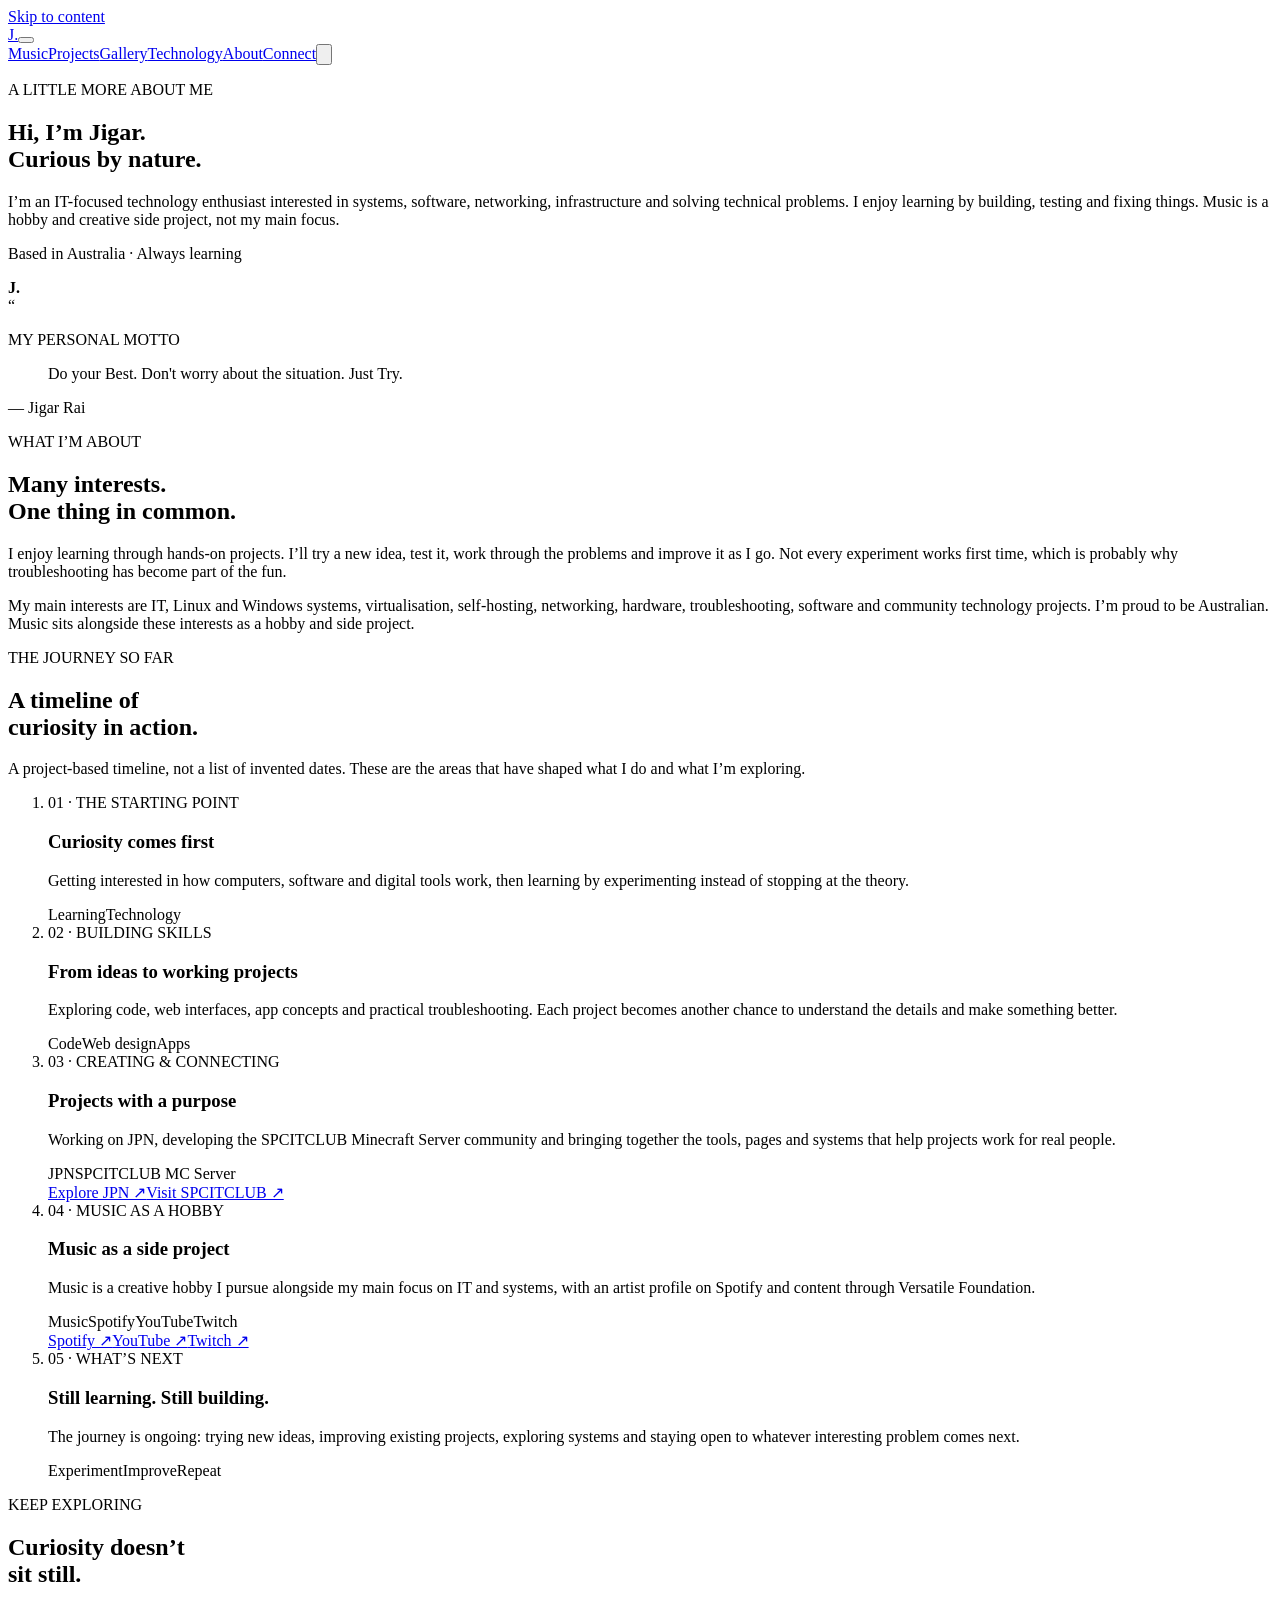
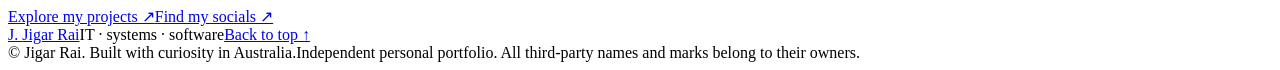
==== docs/about/index.html @ 4fe6c387 "Fix site-wide navigation and clean About route" ====
<!doctype html>
<html lang="en-AU" data-theme="light">
<head>
<meta charset="utf-8"><meta name="viewport" content="width=device-width,initial-scale=1"><meta name="theme-color" content="#f5f5f7">
<meta name="description" content="About Jigar Rai, an IT-focused technology enthusiast interested in systems, software, networking and hands-on technical projects. Music is a personal side project.">
<meta property="og:title" content="About Jigar Rai"><meta property="og:description" content="A little more about the person behind the music, code and technology projects.">
<title>About Me — Jigar Rai</title><link rel="icon" href="/site/assets/favicon.svg" type="image/svg+xml"><link rel="stylesheet" href="/site/style.css"><script defer src="/site/script.js"></script>
</head>
<body>
<a class="skip-link" href="#main">Skip to content</a>
<header class="global-nav"><a class="brand" href="/site/#home" aria-label="Jigar Rai home">J.</a><button class="nav-toggle" type="button" aria-expanded="false" aria-controls="nav-links" aria-label="Open menu"><span></span><span></span></button><nav class="nav-links" id="nav-links" aria-label="Main navigation"><a href="/site/#music">Music</a><a href="/site/#projects">Projects</a><a href="/site/gallery.html">Gallery</a><a href="/site/#technology">Technology</a><a href="/site/about/" aria-current="page">About</a><a href="/site/#connect">Connect</a><button class="theme-toggle" type="button" aria-label="Switch appearance" title="Toggle light and dark mode"><svg viewBox="0 0 24 24" aria-hidden="true"><path d="M20.5 15.5A8.5 8.5 0 0 1 8.5 3.5 8.5 8.5 0 1 0 20.5 15.5Z"/></svg></button></nav></header>
<main id="main">
<section class="about-hero"><div class="about-hero-inner"><p class="kicker">A LITTLE MORE ABOUT ME</p><h1>Hi, I’m Jigar.<br><span>Curious by nature.</span></h1><p class="about-intro">I’m an IT-focused technology enthusiast interested in systems, software, networking, infrastructure and solving technical problems. I enjoy learning by building, testing and fixing things. Music is a hobby and creative side project, not my main focus.</p><p class="about-location">Based in Australia <span>·</span> Always learning</p></div><div class="about-orb" aria-hidden="true"><i></i><b>J.</b></div></section>
<section class="quote-section"><div class="quote-mark" aria-hidden="true">“</div><p class="kicker">MY PERSONAL MOTTO</p><blockquote>Do your Best. Don't worry about the situation. Just Try.</blockquote><span class="quote-credit">— Jigar Rai</span></section>
<section class="about-story"><div class="story-heading"><p class="kicker">WHAT I’M ABOUT</p><h2>Many interests.<br><span>One thing in common.</span></h2></div><div class="story-copy"><p>I enjoy learning through hands-on projects. I’ll try a new idea, test it, work through the problems and improve it as I go. Not every experiment works first time, which is probably why troubleshooting has become part of the fun.</p><p>My main interests are IT, Linux and Windows systems, virtualisation, self-hosting, networking, hardware, troubleshooting, software and community technology projects. I’m proud to be Australian. Music sits alongside these interests as a hobby and side project.</p></div></section>
<section class="timeline-section"><div class="timeline-heading"><p class="kicker">THE JOURNEY SO FAR</p><h2>A timeline of<br><span>curiosity in action.</span></h2><p class="timeline-note">A project-based timeline, not a list of invented dates. These are the areas that have shaped what I do and what I’m exploring.</p></div><ol class="timeline">
<li><span class="timeline-dot"></span><div class="timeline-card"><span class="timeline-step">01 · THE STARTING POINT</span><h3>Curiosity comes first</h3><p>Getting interested in how computers, software and digital tools work, then learning by experimenting instead of stopping at the theory.</p><div class="timeline-tags"><span>Learning</span><span>Technology</span></div></div></li>
<li><span class="timeline-dot"></span><div class="timeline-card"><span class="timeline-step">02 · BUILDING SKILLS</span><h3>From ideas to working projects</h3><p>Exploring code, web interfaces, app concepts and practical troubleshooting. Each project becomes another chance to understand the details and make something better.</p><div class="timeline-tags"><span>Code</span><span>Web design</span><span>Apps</span></div></div></li>
<li><span class="timeline-dot"></span><div class="timeline-card"><span class="timeline-step">03 · CREATING & CONNECTING</span><h3>Projects with a purpose</h3><p>Working on JPN, developing the SPCITCLUB Minecraft Server community and bringing together the tools, pages and systems that help projects work for real people.</p><div class="timeline-tags"><span>JPN</span><span>SPCITCLUB MC Server</span></div><div class="timeline-links"><a href="https://jigar1234nob.github.io/JPN/" target="_blank" rel="noopener noreferrer">Explore JPN ↗</a><a href="https://spcitclub.me" target="_blank" rel="noopener noreferrer">Visit SPCITCLUB ↗</a></div></div></li>
<li><span class="timeline-dot"></span><div class="timeline-card"><span class="timeline-step">04 · MUSIC AS A HOBBY</span><h3>Music as a side project</h3><p>Music is a creative hobby I pursue alongside my main focus on IT and systems, with an artist profile on Spotify and content through Versatile Foundation.</p><div class="timeline-tags"><span>Music</span><span>Spotify</span><span>YouTube</span><span>Twitch</span></div><div class="timeline-links"><a href="https://open.spotify.com/artist/1ihmgGU9tknCs3DzSl9rHp?si=26b432162ead4dad" target="_blank" rel="noopener noreferrer">Spotify ↗</a><a href="https://www.youtube.com/@VersatileFoundation" target="_blank" rel="noopener noreferrer">YouTube ↗</a><a href="https://twitch.tv/versatilefoundation" target="_blank" rel="noopener noreferrer">Twitch ↗</a></div></div></li>
<li><span class="timeline-dot"></span><div class="timeline-card"><span class="timeline-step">05 · WHAT’S NEXT</span><h3>Still learning. Still building.</h3><p>The journey is ongoing: trying new ideas, improving existing projects, exploring systems and staying open to whatever interesting problem comes next.</p><div class="timeline-tags"><span>Experiment</span><span>Improve</span><span>Repeat</span></div></div></li>
</ol></section>
<section class="about-bottom"><p class="kicker">KEEP EXPLORING</p><h2>Curiosity doesn’t<br><span>sit still.</span></h2><div class="links"><a href="/site/#projects">Explore my projects ↗</a><a href="/site/#connect">Find my socials ↗</a></div></section>
</main>
<footer class="footer"><div class="footer-top"><a class="footer-brand" href="/site/#home">J. <span>Jigar Rai</span></a><span>IT · systems · software</span><a href="#main">Back to top ↑</a></div><div class="footer-bottom"><span>© <span id="year"></span> Jigar Rai. Built with curiosity in Australia.</span><span>Independent personal portfolio. All third-party names and marks belong to their owners.</span></div></footer>
</body></html>
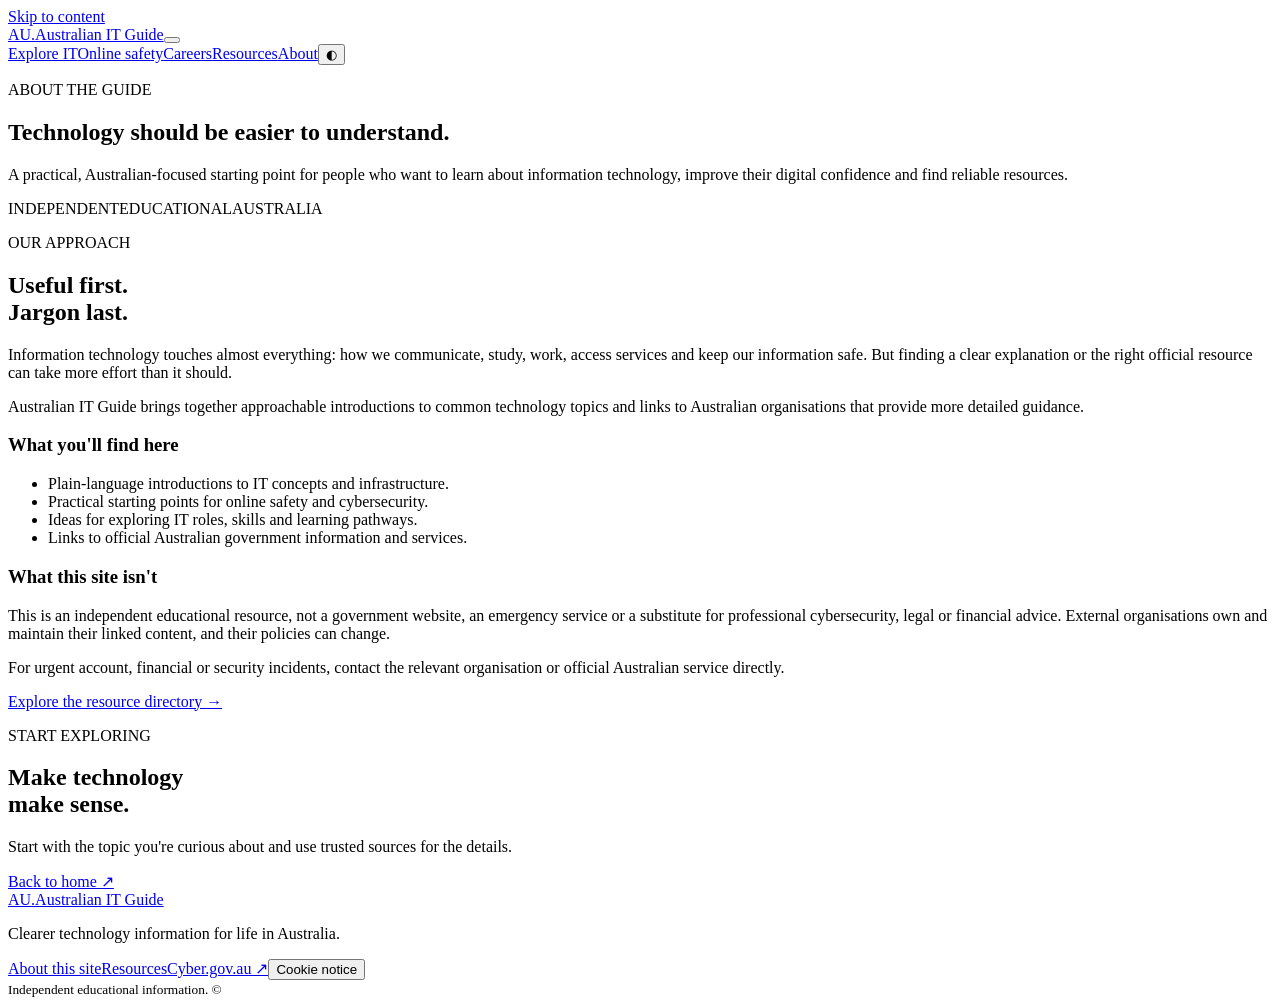
==== commit 306a86ea: "Replace portfolio with Australian IT information website" ====
--- a/docs/about/index.html
+++ b/docs/about/index.html
@@ -1,26 +1,2 @@
 <!doctype html>
-<html lang="en-AU" data-theme="light">
-<head>
-<meta charset="utf-8"><meta name="viewport" content="width=device-width,initial-scale=1"><meta name="theme-color" content="#f5f5f7">
-<meta name="description" content="About Jigar Rai, an IT-focused technology enthusiast interested in systems, software, networking and hands-on technical projects. Music is a personal side project.">
-<meta property="og:title" content="About Jigar Rai"><meta property="og:description" content="A little more about the person behind the music, code and technology projects.">
-<title>About Me — Jigar Rai</title><link rel="icon" href="/site/assets/favicon.svg" type="image/svg+xml"><link rel="stylesheet" href="/site/style.css"><script defer src="/site/script.js"></script>
-</head>
-<body>
-<a class="skip-link" href="#main">Skip to content</a>
-<header class="global-nav"><a class="brand" href="/site/#home" aria-label="Jigar Rai home">J.</a><button class="nav-toggle" type="button" aria-expanded="false" aria-controls="nav-links" aria-label="Open menu"><span></span><span></span></button><nav class="nav-links" id="nav-links" aria-label="Main navigation"><a href="/site/#music">Music</a><a href="/site/#projects">Projects</a><a href="/site/gallery.html">Gallery</a><a href="/site/#technology">Technology</a><a href="/site/about/" aria-current="page">About</a><a href="/site/#connect">Connect</a><button class="theme-toggle" type="button" aria-label="Switch appearance" title="Toggle light and dark mode"><svg viewBox="0 0 24 24" aria-hidden="true"><path d="M20.5 15.5A8.5 8.5 0 0 1 8.5 3.5 8.5 8.5 0 1 0 20.5 15.5Z"/></svg></button></nav></header>
-<main id="main">
-<section class="about-hero"><div class="about-hero-inner"><p class="kicker">A LITTLE MORE ABOUT ME</p><h1>Hi, I’m Jigar.<br><span>Curious by nature.</span></h1><p class="about-intro">I’m an IT-focused technology enthusiast interested in systems, software, networking, infrastructure and solving technical problems. I enjoy learning by building, testing and fixing things. Music is a hobby and creative side project, not my main focus.</p><p class="about-location">Based in Australia <span>·</span> Always learning</p></div><div class="about-orb" aria-hidden="true"><i></i><b>J.</b></div></section>
-<section class="quote-section"><div class="quote-mark" aria-hidden="true">“</div><p class="kicker">MY PERSONAL MOTTO</p><blockquote>Do your Best. Don't worry about the situation. Just Try.</blockquote><span class="quote-credit">— Jigar Rai</span></section>
-<section class="about-story"><div class="story-heading"><p class="kicker">WHAT I’M ABOUT</p><h2>Many interests.<br><span>One thing in common.</span></h2></div><div class="story-copy"><p>I enjoy learning through hands-on projects. I’ll try a new idea, test it, work through the problems and improve it as I go. Not every experiment works first time, which is probably why troubleshooting has become part of the fun.</p><p>My main interests are IT, Linux and Windows systems, virtualisation, self-hosting, networking, hardware, troubleshooting, software and community technology projects. I’m proud to be Australian. Music sits alongside these interests as a hobby and side project.</p></div></section>
-<section class="timeline-section"><div class="timeline-heading"><p class="kicker">THE JOURNEY SO FAR</p><h2>A timeline of<br><span>curiosity in action.</span></h2><p class="timeline-note">A project-based timeline, not a list of invented dates. These are the areas that have shaped what I do and what I’m exploring.</p></div><ol class="timeline">
-<li><span class="timeline-dot"></span><div class="timeline-card"><span class="timeline-step">01 · THE STARTING POINT</span><h3>Curiosity comes first</h3><p>Getting interested in how computers, software and digital tools work, then learning by experimenting instead of stopping at the theory.</p><div class="timeline-tags"><span>Learning</span><span>Technology</span></div></div></li>
-<li><span class="timeline-dot"></span><div class="timeline-card"><span class="timeline-step">02 · BUILDING SKILLS</span><h3>From ideas to working projects</h3><p>Exploring code, web interfaces, app concepts and practical troubleshooting. Each project becomes another chance to understand the details and make something better.</p><div class="timeline-tags"><span>Code</span><span>Web design</span><span>Apps</span></div></div></li>
-<li><span class="timeline-dot"></span><div class="timeline-card"><span class="timeline-step">03 · CREATING & CONNECTING</span><h3>Projects with a purpose</h3><p>Working on JPN, developing the SPCITCLUB Minecraft Server community and bringing together the tools, pages and systems that help projects work for real people.</p><div class="timeline-tags"><span>JPN</span><span>SPCITCLUB MC Server</span></div><div class="timeline-links"><a href="https://jigar1234nob.github.io/JPN/" target="_blank" rel="noopener noreferrer">Explore JPN ↗</a><a href="https://spcitclub.me" target="_blank" rel="noopener noreferrer">Visit SPCITCLUB ↗</a></div></div></li>
-<li><span class="timeline-dot"></span><div class="timeline-card"><span class="timeline-step">04 · MUSIC AS A HOBBY</span><h3>Music as a side project</h3><p>Music is a creative hobby I pursue alongside my main focus on IT and systems, with an artist profile on Spotify and content through Versatile Foundation.</p><div class="timeline-tags"><span>Music</span><span>Spotify</span><span>YouTube</span><span>Twitch</span></div><div class="timeline-links"><a href="https://open.spotify.com/artist/1ihmgGU9tknCs3DzSl9rHp?si=26b432162ead4dad" target="_blank" rel="noopener noreferrer">Spotify ↗</a><a href="https://www.youtube.com/@VersatileFoundation" target="_blank" rel="noopener noreferrer">YouTube ↗</a><a href="https://twitch.tv/versatilefoundation" target="_blank" rel="noopener noreferrer">Twitch ↗</a></div></div></li>
-<li><span class="timeline-dot"></span><div class="timeline-card"><span class="timeline-step">05 · WHAT’S NEXT</span><h3>Still learning. Still building.</h3><p>The journey is ongoing: trying new ideas, improving existing projects, exploring systems and staying open to whatever interesting problem comes next.</p><div class="timeline-tags"><span>Experiment</span><span>Improve</span><span>Repeat</span></div></div></li>
-</ol></section>
-<section class="about-bottom"><p class="kicker">KEEP EXPLORING</p><h2>Curiosity doesn’t<br><span>sit still.</span></h2><div class="links"><a href="/site/#projects">Explore my projects ↗</a><a href="/site/#connect">Find my socials ↗</a></div></section>
-</main>
-<footer class="footer"><div class="footer-top"><a class="footer-brand" href="/site/#home">J. <span>Jigar Rai</span></a><span>IT · systems · software</span><a href="#main">Back to top ↑</a></div><div class="footer-bottom"><span>© <span id="year"></span> Jigar Rai. Built with curiosity in Australia.</span><span>Independent personal portfolio. All third-party names and marks belong to their owners.</span></div></footer>
-</body></html>+<html lang="en-AU" data-theme="light"><head><meta charset="utf-8"><meta name="viewport" content="width=device-width,initial-scale=1"><meta name="theme-color" content="#f5f7fb"><meta name="description" content="About Australian IT Guide, an independent starting point for technology information and Australian digital resources."><title>About | Australian IT Guide</title><link rel="icon" href="/assets/favicon.svg" type="image/svg+xml"><link rel="stylesheet" href="/style.css"><script defer src="/script.js"></script></head><body><a class="skip-link" href="#main">Skip to content</a><header class="site-header"><a class="brand" href="/"><span class="brand-mark">AU<span>.</span></span><span class="brand-name">Australian IT Guide</span></a><button class="nav-toggle" aria-expanded="false" aria-controls="site-nav" aria-label="Open navigation"><span></span><span></span></button><nav class="nav-links" id="site-nav" aria-label="Main navigation"><a href="/#topics">Explore IT</a><a href="/#safety">Online safety</a><a href="/#careers">Careers</a><a href="/gallery/">Resources</a><a href="/about/" aria-current="page">About</a><button class="theme-toggle" type="button" aria-label="Switch to dark mode"><span class="theme-icon">◐</span></button></nav></header><main id="main"><section class="page-hero"><p class="eyebrow">ABOUT THE GUIDE</p><h1>Technology should be easier to <span>understand.</span></h1><p>A practical, Australian-focused starting point for people who want to learn about information technology, improve their digital confidence and find reliable resources.</p><div class="page-hero-meta"><span>INDEPENDENT</span><span>EDUCATIONAL</span><span>AUSTRALIA</span></div></section><section class="section about-content"><div class="about-layout"><div><p class="eyebrow">OUR APPROACH</p><h2>Useful first.<br><span>Jargon last.</span></h2></div><div class="prose"><p>Information technology touches almost everything: how we communicate, study, work, access services and keep our information safe. But finding a clear explanation or the right official resource can take more effort than it should.</p><p>Australian IT Guide brings together approachable introductions to common technology topics and links to Australian organisations that provide more detailed guidance.</p><h3>What you'll find here</h3><ul><li>Plain-language introductions to IT concepts and infrastructure.</li><li>Practical starting points for online safety and cybersecurity.</li><li>Ideas for exploring IT roles, skills and learning pathways.</li><li>Links to official Australian government information and services.</li></ul><h3>What this site isn't</h3><p>This is an independent educational resource, not a government website, an emergency service or a substitute for professional cybersecurity, legal or financial advice. External organisations own and maintain their linked content, and their policies can change.</p><p>For urgent account, financial or security incidents, contact the relevant organisation or official Australian service directly.</p><a class="button primary" href="/gallery/">Explore the resource directory <span>→</span></a></div></div></section><section class="bottom-cta"><div><p class="eyebrow">START EXPLORING</p><h2>Make technology<br><span>make sense.</span></h2><p>Start with the topic you're curious about and use trusted sources for the details.</p></div><a class="button primary" href="/">Back to home <span>↗</span></a></section></main><footer class="site-footer"><a class="brand footer-brand" href="/"><span class="brand-mark">AU<span>.</span></span><span class="brand-name">Australian IT Guide</span></a><p>Clearer technology information for life in Australia.</p><div class="footer-links"><a href="/about/">About this site</a><a href="/gallery/">Resources</a><a href="https://www.cyber.gov.au/" target="_blank" rel="noopener noreferrer">Cyber.gov.au ↗</a><button class="cookie-notice-link" type="button">Cookie notice</button></div><small>Independent educational information. © <span id="year"></span></small></footer></body></html>
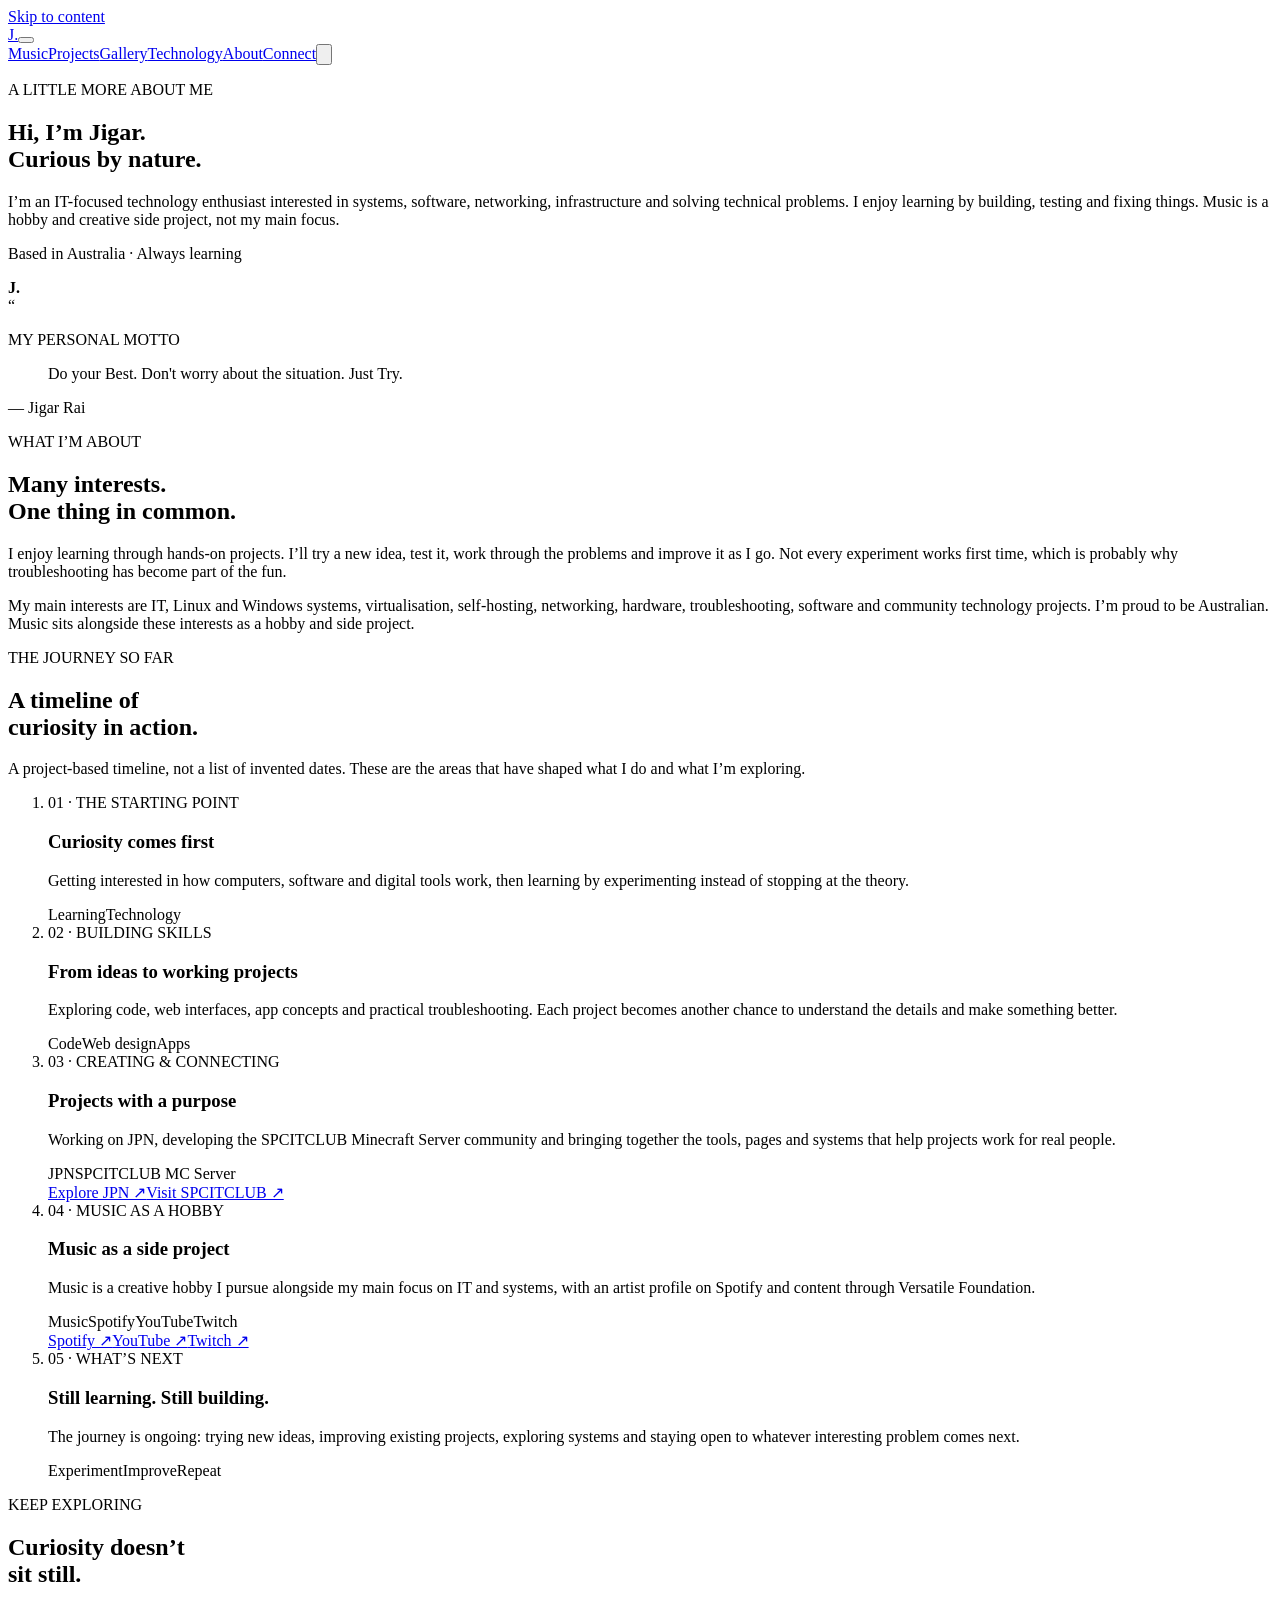
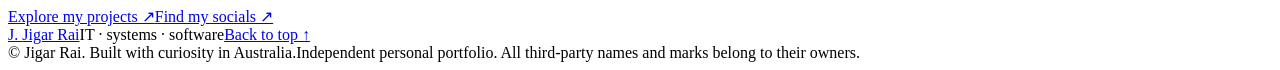
==== commit c3d2d0b0: "Revert Australian IT Guide redesign and restore portfolio" ====
--- a/docs/about/index.html
+++ b/docs/about/index.html
@@ -1,2 +1,26 @@
 <!doctype html>
-<html lang="en-AU" data-theme="light"><head><meta charset="utf-8"><meta name="viewport" content="width=device-width,initial-scale=1"><meta name="theme-color" content="#f5f7fb"><meta name="description" content="About Australian IT Guide, an independent starting point for technology information and Australian digital resources."><title>About | Australian IT Guide</title><link rel="icon" href="/assets/favicon.svg" type="image/svg+xml"><link rel="stylesheet" href="/style.css"><script defer src="/script.js"></script></head><body><a class="skip-link" href="#main">Skip to content</a><header class="site-header"><a class="brand" href="/"><span class="brand-mark">AU<span>.</span></span><span class="brand-name">Australian IT Guide</span></a><button class="nav-toggle" aria-expanded="false" aria-controls="site-nav" aria-label="Open navigation"><span></span><span></span></button><nav class="nav-links" id="site-nav" aria-label="Main navigation"><a href="/#topics">Explore IT</a><a href="/#safety">Online safety</a><a href="/#careers">Careers</a><a href="/gallery/">Resources</a><a href="/about/" aria-current="page">About</a><button class="theme-toggle" type="button" aria-label="Switch to dark mode"><span class="theme-icon">◐</span></button></nav></header><main id="main"><section class="page-hero"><p class="eyebrow">ABOUT THE GUIDE</p><h1>Technology should be easier to <span>understand.</span></h1><p>A practical, Australian-focused starting point for people who want to learn about information technology, improve their digital confidence and find reliable resources.</p><div class="page-hero-meta"><span>INDEPENDENT</span><span>EDUCATIONAL</span><span>AUSTRALIA</span></div></section><section class="section about-content"><div class="about-layout"><div><p class="eyebrow">OUR APPROACH</p><h2>Useful first.<br><span>Jargon last.</span></h2></div><div class="prose"><p>Information technology touches almost everything: how we communicate, study, work, access services and keep our information safe. But finding a clear explanation or the right official resource can take more effort than it should.</p><p>Australian IT Guide brings together approachable introductions to common technology topics and links to Australian organisations that provide more detailed guidance.</p><h3>What you'll find here</h3><ul><li>Plain-language introductions to IT concepts and infrastructure.</li><li>Practical starting points for online safety and cybersecurity.</li><li>Ideas for exploring IT roles, skills and learning pathways.</li><li>Links to official Australian government information and services.</li></ul><h3>What this site isn't</h3><p>This is an independent educational resource, not a government website, an emergency service or a substitute for professional cybersecurity, legal or financial advice. External organisations own and maintain their linked content, and their policies can change.</p><p>For urgent account, financial or security incidents, contact the relevant organisation or official Australian service directly.</p><a class="button primary" href="/gallery/">Explore the resource directory <span>→</span></a></div></div></section><section class="bottom-cta"><div><p class="eyebrow">START EXPLORING</p><h2>Make technology<br><span>make sense.</span></h2><p>Start with the topic you're curious about and use trusted sources for the details.</p></div><a class="button primary" href="/">Back to home <span>↗</span></a></section></main><footer class="site-footer"><a class="brand footer-brand" href="/"><span class="brand-mark">AU<span>.</span></span><span class="brand-name">Australian IT Guide</span></a><p>Clearer technology information for life in Australia.</p><div class="footer-links"><a href="/about/">About this site</a><a href="/gallery/">Resources</a><a href="https://www.cyber.gov.au/" target="_blank" rel="noopener noreferrer">Cyber.gov.au ↗</a><button class="cookie-notice-link" type="button">Cookie notice</button></div><small>Independent educational information. © <span id="year"></span></small></footer></body></html>+<html lang="en-AU" data-theme="light">
+<head>
+<meta charset="utf-8"><meta name="viewport" content="width=device-width,initial-scale=1"><meta name="theme-color" content="#f5f5f7">
+<meta name="description" content="About Jigar Rai, an IT-focused technology enthusiast interested in systems, software, networking and hands-on technical projects. Music is a personal side project.">
+<meta property="og:title" content="About Jigar Rai"><meta property="og:description" content="A little more about the person behind the music, code and technology projects.">
+<title>About Me — Jigar Rai</title><link rel="icon" href="/assets/favicon.svg" type="image/svg+xml"><link rel="stylesheet" href="/style.css"><script defer src="/script.js"></script>
+</head>
+<body>
+<a class="skip-link" href="#main">Skip to content</a>
+<header class="global-nav"><a class="brand" href="/#home" aria-label="Jigar Rai home">J.</a><button class="nav-toggle" type="button" aria-expanded="false" aria-controls="nav-links" aria-label="Open menu"><span></span><span></span></button><nav class="nav-links" id="nav-links" aria-label="Main navigation"><a href="/#music">Music</a><a href="/#projects">Projects</a><a href="/gallery/">Gallery</a><a href="/#technology">Technology</a><a href="/about/" aria-current="page">About</a><a href="/#connect">Connect</a><button class="theme-toggle" type="button" aria-label="Switch appearance" title="Toggle light and dark mode"><svg viewBox="0 0 24 24" aria-hidden="true"><path d="M20.5 15.5A8.5 8.5 0 0 1 8.5 3.5 8.5 8.5 0 1 0 20.5 15.5Z"/></svg></button></nav></header>
+<main id="main">
+<section class="about-hero"><div class="about-hero-inner"><p class="kicker">A LITTLE MORE ABOUT ME</p><h1>Hi, I’m Jigar.<br><span>Curious by nature.</span></h1><p class="about-intro">I’m an IT-focused technology enthusiast interested in systems, software, networking, infrastructure and solving technical problems. I enjoy learning by building, testing and fixing things. Music is a hobby and creative side project, not my main focus.</p><p class="about-location">Based in Australia <span>·</span> Always learning</p></div><div class="about-orb" aria-hidden="true"><i></i><b>J.</b></div></section>
+<section class="quote-section"><div class="quote-mark" aria-hidden="true">“</div><p class="kicker">MY PERSONAL MOTTO</p><blockquote>Do your Best. Don't worry about the situation. Just Try.</blockquote><span class="quote-credit">— Jigar Rai</span></section>
+<section class="about-story"><div class="story-heading"><p class="kicker">WHAT I’M ABOUT</p><h2>Many interests.<br><span>One thing in common.</span></h2></div><div class="story-copy"><p>I enjoy learning through hands-on projects. I’ll try a new idea, test it, work through the problems and improve it as I go. Not every experiment works first time, which is probably why troubleshooting has become part of the fun.</p><p>My main interests are IT, Linux and Windows systems, virtualisation, self-hosting, networking, hardware, troubleshooting, software and community technology projects. I’m proud to be Australian. Music sits alongside these interests as a hobby and side project.</p></div></section>
+<section class="timeline-section"><div class="timeline-heading"><p class="kicker">THE JOURNEY SO FAR</p><h2>A timeline of<br><span>curiosity in action.</span></h2><p class="timeline-note">A project-based timeline, not a list of invented dates. These are the areas that have shaped what I do and what I’m exploring.</p></div><ol class="timeline">
+<li><span class="timeline-dot"></span><div class="timeline-card"><span class="timeline-step">01 · THE STARTING POINT</span><h3>Curiosity comes first</h3><p>Getting interested in how computers, software and digital tools work, then learning by experimenting instead of stopping at the theory.</p><div class="timeline-tags"><span>Learning</span><span>Technology</span></div></div></li>
+<li><span class="timeline-dot"></span><div class="timeline-card"><span class="timeline-step">02 · BUILDING SKILLS</span><h3>From ideas to working projects</h3><p>Exploring code, web interfaces, app concepts and practical troubleshooting. Each project becomes another chance to understand the details and make something better.</p><div class="timeline-tags"><span>Code</span><span>Web design</span><span>Apps</span></div></div></li>
+<li><span class="timeline-dot"></span><div class="timeline-card"><span class="timeline-step">03 · CREATING & CONNECTING</span><h3>Projects with a purpose</h3><p>Working on JPN, developing the SPCITCLUB Minecraft Server community and bringing together the tools, pages and systems that help projects work for real people.</p><div class="timeline-tags"><span>JPN</span><span>SPCITCLUB MC Server</span></div><div class="timeline-links"><a href="https://jigar1234nob.github.io/JPN/" target="_blank" rel="noopener noreferrer">Explore JPN ↗</a><a href="https://spcitclub.me" target="_blank" rel="noopener noreferrer">Visit SPCITCLUB ↗</a></div></div></li>
+<li><span class="timeline-dot"></span><div class="timeline-card"><span class="timeline-step">04 · MUSIC AS A HOBBY</span><h3>Music as a side project</h3><p>Music is a creative hobby I pursue alongside my main focus on IT and systems, with an artist profile on Spotify and content through Versatile Foundation.</p><div class="timeline-tags"><span>Music</span><span>Spotify</span><span>YouTube</span><span>Twitch</span></div><div class="timeline-links"><a href="https://open.spotify.com/artist/1ihmgGU9tknCs3DzSl9rHp?si=26b432162ead4dad" target="_blank" rel="noopener noreferrer">Spotify ↗</a><a href="https://www.youtube.com/@VersatileFoundation" target="_blank" rel="noopener noreferrer">YouTube ↗</a><a href="https://twitch.tv/versatilefoundation" target="_blank" rel="noopener noreferrer">Twitch ↗</a></div></div></li>
+<li><span class="timeline-dot"></span><div class="timeline-card"><span class="timeline-step">05 · WHAT’S NEXT</span><h3>Still learning. Still building.</h3><p>The journey is ongoing: trying new ideas, improving existing projects, exploring systems and staying open to whatever interesting problem comes next.</p><div class="timeline-tags"><span>Experiment</span><span>Improve</span><span>Repeat</span></div></div></li>
+</ol></section>
+<section class="about-bottom"><p class="kicker">KEEP EXPLORING</p><h2>Curiosity doesn’t<br><span>sit still.</span></h2><div class="links"><a href="/#projects">Explore my projects ↗</a><a href="/#connect">Find my socials ↗</a></div></section>
+</main>
+<footer class="footer"><div class="footer-top"><a class="footer-brand" href="/#home">J. <span>Jigar Rai</span></a><span>IT · systems · software</span><a href="#main">Back to top ↑</a></div><div class="footer-bottom"><span>© <span id="year"></span> Jigar Rai. Built with curiosity in Australia.</span><span>Independent personal portfolio. All third-party names and marks belong to their owners.</span></div></footer>
+</body></html>
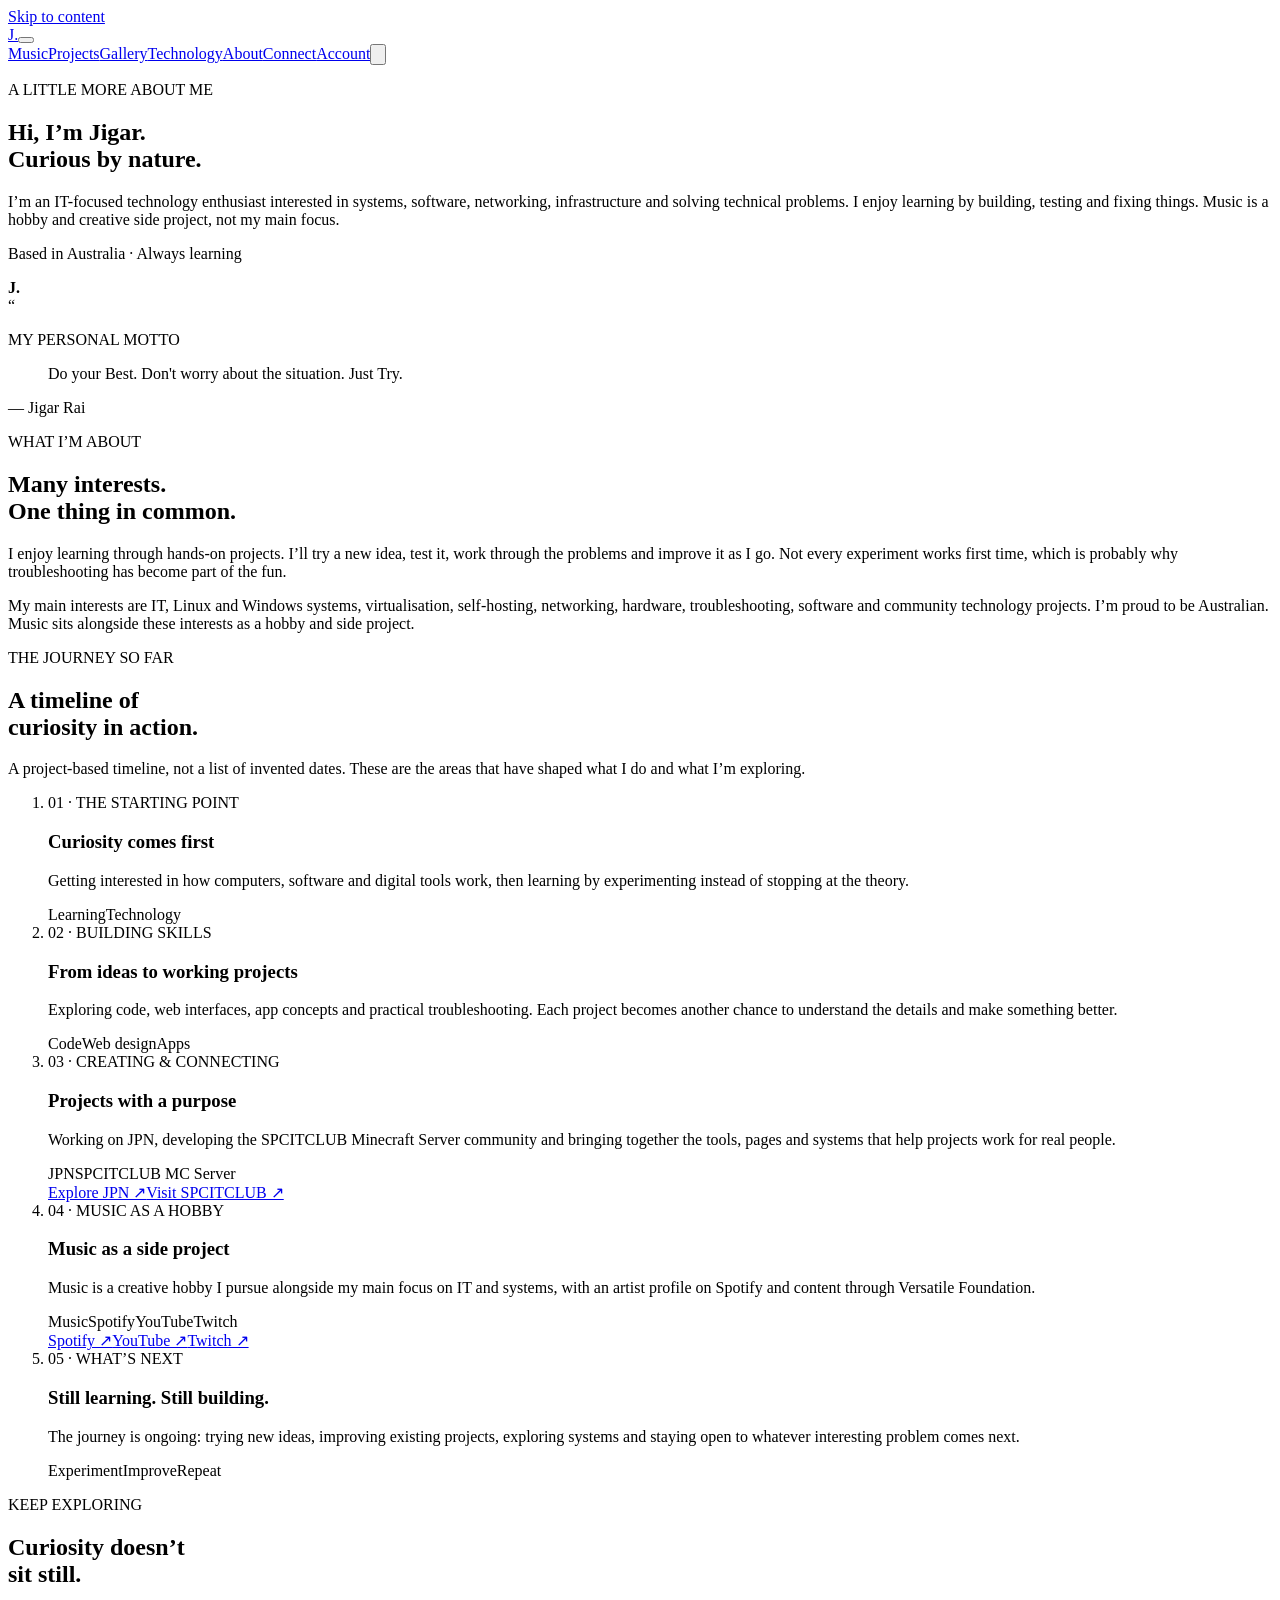
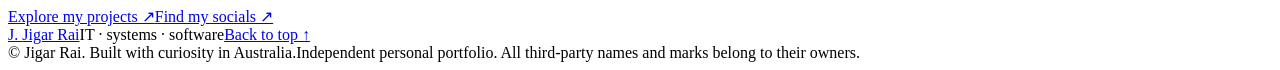
==== commit 1c28e4f4: "Add portfolio account navigation" ====
--- a/docs/about/index.html
+++ b/docs/about/index.html
@@ -8,7 +8,7 @@
 </head>
 <body>
 <a class="skip-link" href="#main">Skip to content</a>
-<header class="global-nav"><a class="brand" href="/#home" aria-label="Jigar Rai home">J.</a><button class="nav-toggle" type="button" aria-expanded="false" aria-controls="nav-links" aria-label="Open menu"><span></span><span></span></button><nav class="nav-links" id="nav-links" aria-label="Main navigation"><a href="/#music">Music</a><a href="/#projects">Projects</a><a href="/gallery/">Gallery</a><a href="/#technology">Technology</a><a href="/about/" aria-current="page">About</a><a href="/#connect">Connect</a><button class="theme-toggle" type="button" aria-label="Switch appearance" title="Toggle light and dark mode"><svg viewBox="0 0 24 24" aria-hidden="true"><path d="M20.5 15.5A8.5 8.5 0 0 1 8.5 3.5 8.5 8.5 0 1 0 20.5 15.5Z"/></svg></button></nav></header>
+<header class="global-nav"><a class="brand" href="/#home" aria-label="Jigar Rai home">J.</a><button class="nav-toggle" type="button" aria-expanded="false" aria-controls="nav-links" aria-label="Open menu"><span></span><span></span></button><nav class="nav-links" id="nav-links" aria-label="Main navigation"><a href="/#music">Music</a><a href="/#projects">Projects</a><a href="/gallery/">Gallery</a><a href="/#technology">Technology</a><a href="/about/" aria-current="page">About</a><a href="/#connect">Connect</a><a href="/account/">Account</a><button class="theme-toggle" type="button" aria-label="Switch appearance" title="Toggle light and dark mode"><svg viewBox="0 0 24 24" aria-hidden="true"><path d="M20.5 15.5A8.5 8.5 0 0 1 8.5 3.5 8.5 8.5 0 1 0 20.5 15.5Z"/></svg></button></nav></header>
 <main id="main">
 <section class="about-hero"><div class="about-hero-inner"><p class="kicker">A LITTLE MORE ABOUT ME</p><h1>Hi, I’m Jigar.<br><span>Curious by nature.</span></h1><p class="about-intro">I’m an IT-focused technology enthusiast interested in systems, software, networking, infrastructure and solving technical problems. I enjoy learning by building, testing and fixing things. Music is a hobby and creative side project, not my main focus.</p><p class="about-location">Based in Australia <span>·</span> Always learning</p></div><div class="about-orb" aria-hidden="true"><i></i><b>J.</b></div></section>
 <section class="quote-section"><div class="quote-mark" aria-hidden="true">“</div><p class="kicker">MY PERSONAL MOTTO</p><blockquote>Do your Best. Don't worry about the situation. Just Try.</blockquote><span class="quote-credit">— Jigar Rai</span></section>
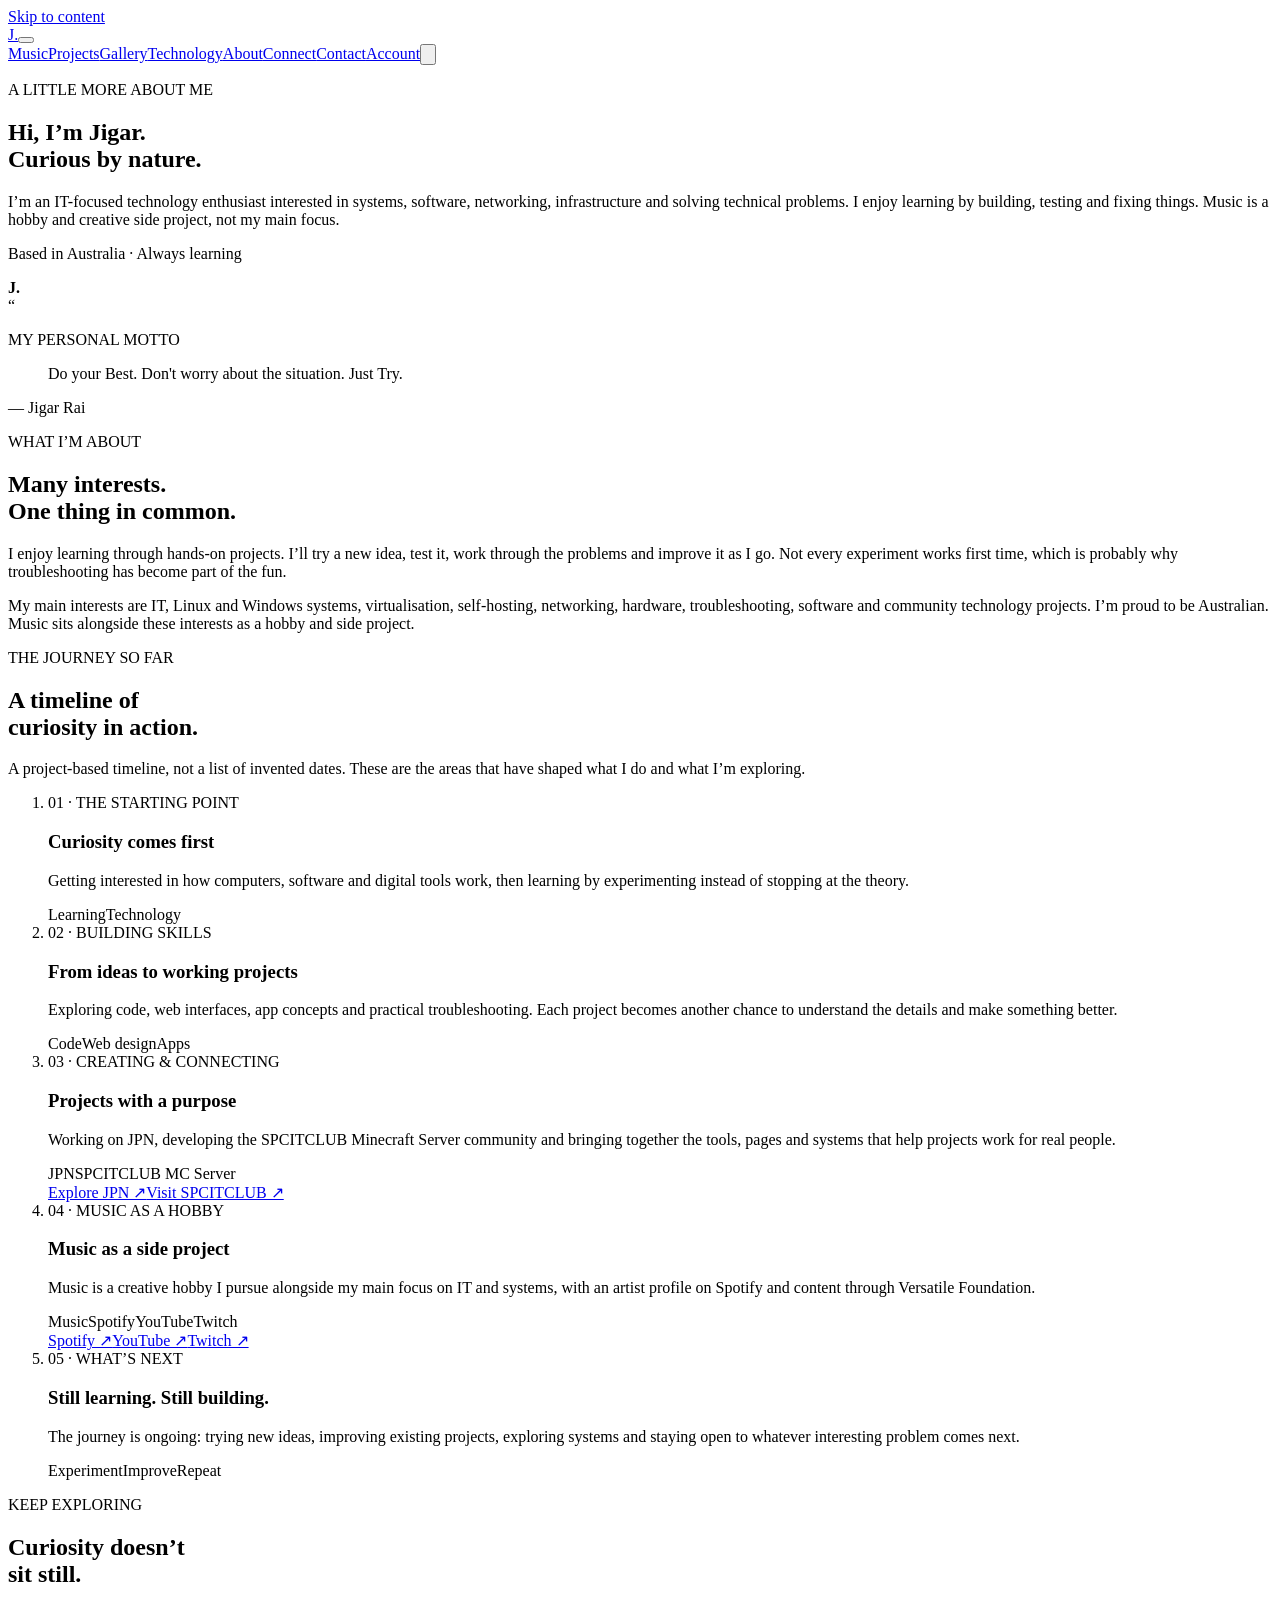
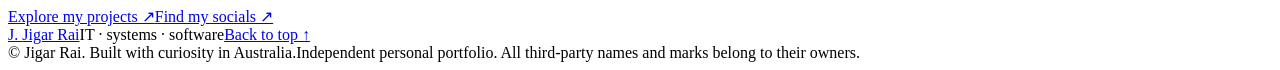
==== commit 63bfac83: "Add contact navigation to portfolio pages" ====
--- a/docs/about/index.html
+++ b/docs/about/index.html
@@ -8,7 +8,7 @@
 </head>
 <body>
 <a class="skip-link" href="#main">Skip to content</a>
-<header class="global-nav"><a class="brand" href="/#home" aria-label="Jigar Rai home">J.</a><button class="nav-toggle" type="button" aria-expanded="false" aria-controls="nav-links" aria-label="Open menu"><span></span><span></span></button><nav class="nav-links" id="nav-links" aria-label="Main navigation"><a href="/#music">Music</a><a href="/#projects">Projects</a><a href="/gallery/">Gallery</a><a href="/#technology">Technology</a><a href="/about/" aria-current="page">About</a><a href="/#connect">Connect</a><a href="/account/">Account</a><button class="theme-toggle" type="button" aria-label="Switch appearance" title="Toggle light and dark mode"><svg viewBox="0 0 24 24" aria-hidden="true"><path d="M20.5 15.5A8.5 8.5 0 0 1 8.5 3.5 8.5 8.5 0 1 0 20.5 15.5Z"/></svg></button></nav></header>
+<header class="global-nav"><a class="brand" href="/#home" aria-label="Jigar Rai home">J.</a><button class="nav-toggle" type="button" aria-expanded="false" aria-controls="nav-links" aria-label="Open menu"><span></span><span></span></button><nav class="nav-links" id="nav-links" aria-label="Main navigation"><a href="/#music">Music</a><a href="/#projects">Projects</a><a href="/gallery/">Gallery</a><a href="/#technology">Technology</a><a href="/about/" aria-current="page">About</a><a href="/#connect">Connect</a><a href="/contact/">Contact</a><a href="/account/">Account</a><button class="theme-toggle" type="button" aria-label="Switch appearance" title="Toggle light and dark mode"><svg viewBox="0 0 24 24" aria-hidden="true"><path d="M20.5 15.5A8.5 8.5 0 0 1 8.5 3.5 8.5 8.5 0 1 0 20.5 15.5Z"/></svg></button></nav></header>
 <main id="main">
 <section class="about-hero"><div class="about-hero-inner"><p class="kicker">A LITTLE MORE ABOUT ME</p><h1>Hi, I’m Jigar.<br><span>Curious by nature.</span></h1><p class="about-intro">I’m an IT-focused technology enthusiast interested in systems, software, networking, infrastructure and solving technical problems. I enjoy learning by building, testing and fixing things. Music is a hobby and creative side project, not my main focus.</p><p class="about-location">Based in Australia <span>·</span> Always learning</p></div><div class="about-orb" aria-hidden="true"><i></i><b>J.</b></div></section>
 <section class="quote-section"><div class="quote-mark" aria-hidden="true">“</div><p class="kicker">MY PERSONAL MOTTO</p><blockquote>Do your Best. Don't worry about the situation. Just Try.</blockquote><span class="quote-credit">— Jigar Rai</span></section>
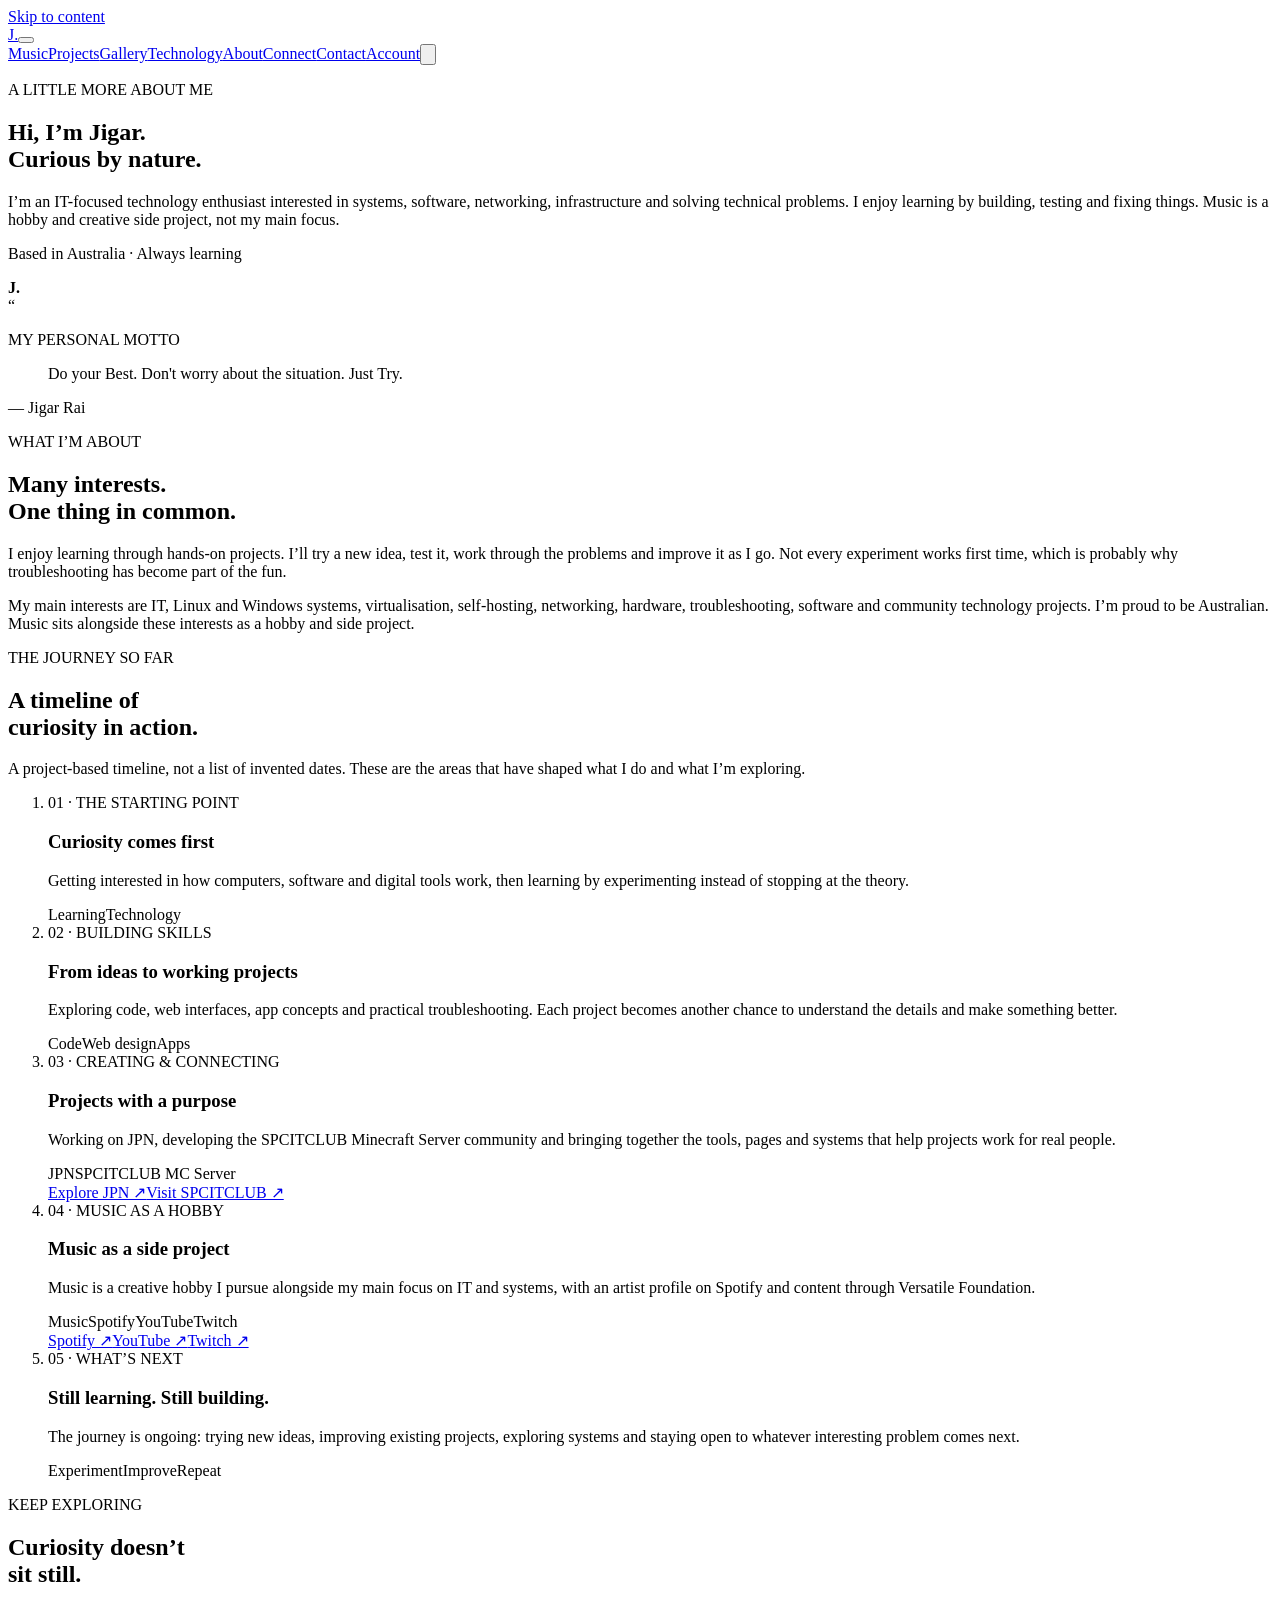
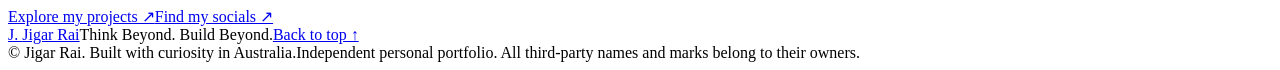
==== commit 07b8c80a: "Add Jigar.au brand motto across the website" ====
--- a/docs/about/index.html
+++ b/docs/about/index.html
@@ -22,5 +22,5 @@
 </ol></section>
 <section class="about-bottom"><p class="kicker">KEEP EXPLORING</p><h2>Curiosity doesn’t<br><span>sit still.</span></h2><div class="links"><a href="/#projects">Explore my projects ↗</a><a href="/#connect">Find my socials ↗</a></div></section>
 </main>
-<footer class="footer"><div class="footer-top"><a class="footer-brand" href="/#home">J. <span>Jigar Rai</span></a><span>IT · systems · software</span><a href="#main">Back to top ↑</a></div><div class="footer-bottom"><span>© <span id="year"></span> Jigar Rai. Built with curiosity in Australia.</span><span>Independent personal portfolio. All third-party names and marks belong to their owners.</span></div></footer>
+<footer class="footer"><div class="footer-top"><a class="footer-brand" href="/#home">J. <span>Jigar Rai</span></a><span class="footer-motto">Think Beyond. Build Beyond.</span><a href="#main">Back to top ↑</a></div><div class="footer-bottom"><span>© <span id="year"></span> Jigar Rai. Built with curiosity in Australia.</span><span>Independent personal portfolio. All third-party names and marks belong to their owners.</span></div></footer>
 </body></html>
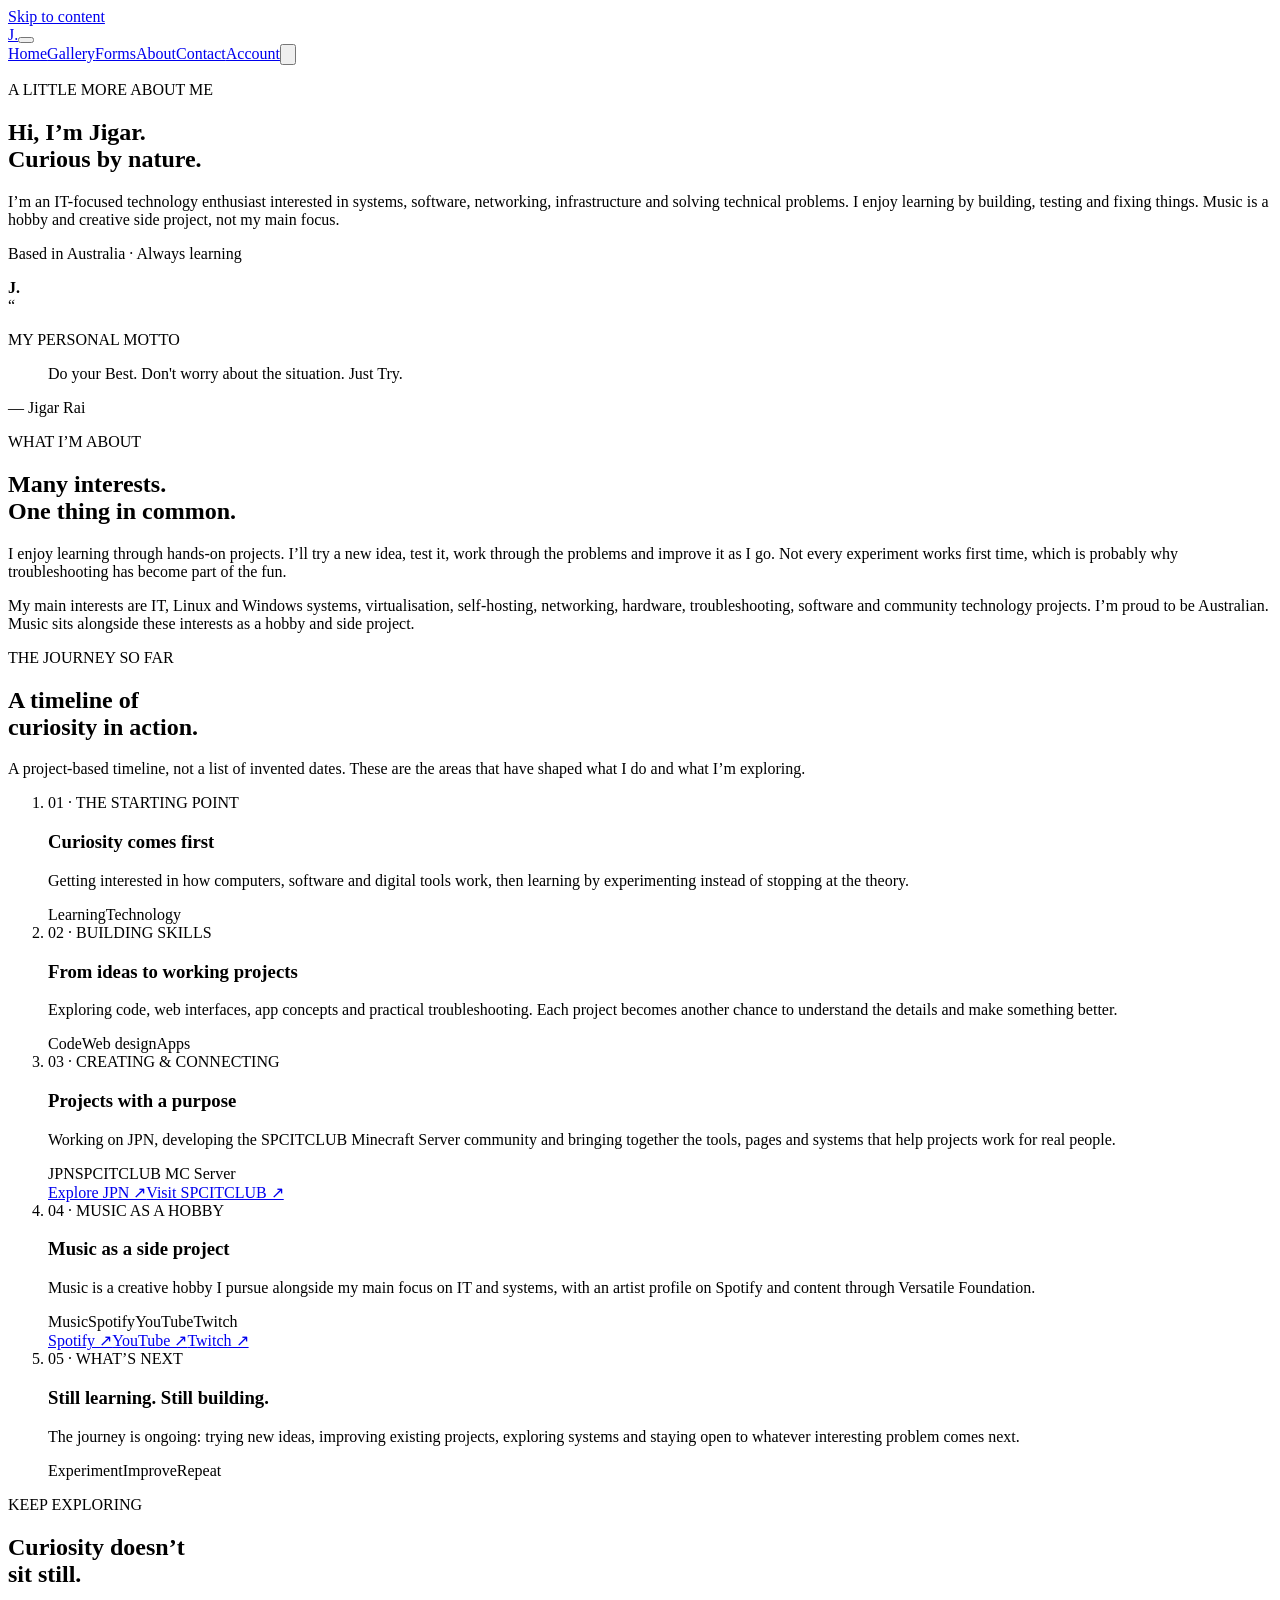
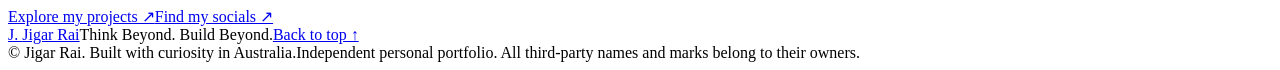
==== commit 2efcd89d: "Standardise navigation across root pages" ====
--- a/docs/about/index.html
+++ b/docs/about/index.html
@@ -8,7 +8,7 @@
 </head>
 <body>
 <a class="skip-link" href="#main">Skip to content</a>
-<header class="global-nav"><a class="brand" href="/#home" aria-label="Jigar Rai home">J.</a><button class="nav-toggle" type="button" aria-expanded="false" aria-controls="nav-links" aria-label="Open menu"><span></span><span></span></button><nav class="nav-links" id="nav-links" aria-label="Main navigation"><a href="/#music">Music</a><a href="/#projects">Projects</a><a href="/gallery/">Gallery</a><a href="/#technology">Technology</a><a href="/about/" aria-current="page">About</a><a href="/#connect">Connect</a><a href="/contact/">Contact</a><a href="/account/">Account</a><button class="theme-toggle" type="button" aria-label="Switch appearance" title="Toggle light and dark mode"><svg viewBox="0 0 24 24" aria-hidden="true"><path d="M20.5 15.5A8.5 8.5 0 0 1 8.5 3.5 8.5 8.5 0 1 0 20.5 15.5Z"/></svg></button></nav></header>
+<header class="global-nav"><a class="brand" href="/" aria-label="Jigar Rai home">J.</a><button class="nav-toggle" type="button" aria-expanded="false" aria-controls="nav-links" aria-label="Open menu"><span></span><span></span></button><nav class="nav-links" id="nav-links" aria-label="Main navigation"><a href="/">Home</a><a href="/gallery/">Gallery</a><a href="/forms/">Forms</a><a href="/about/" aria-current="page">About</a><a href="/contact/">Contact</a><a href="/account/">Account</a><button class="theme-toggle" type="button" aria-label="Switch appearance" title="Toggle light and dark mode"><svg viewBox="0 0 24 24" aria-hidden="true"><path d="M20.5 15.5A8.5 8.5 0 0 1 8.5 3.5 8.5 8.5 0 1 0 20.5 15.5Z"/></svg></button></nav></header>
 <main id="main">
 <section class="about-hero"><div class="about-hero-inner"><p class="kicker">A LITTLE MORE ABOUT ME</p><h1>Hi, I’m Jigar.<br><span>Curious by nature.</span></h1><p class="about-intro">I’m an IT-focused technology enthusiast interested in systems, software, networking, infrastructure and solving technical problems. I enjoy learning by building, testing and fixing things. Music is a hobby and creative side project, not my main focus.</p><p class="about-location">Based in Australia <span>·</span> Always learning</p></div><div class="about-orb" aria-hidden="true"><i></i><b>J.</b></div></section>
 <section class="quote-section"><div class="quote-mark" aria-hidden="true">“</div><p class="kicker">MY PERSONAL MOTTO</p><blockquote>Do your Best. Don't worry about the situation. Just Try.</blockquote><span class="quote-credit">— Jigar Rai</span></section>
